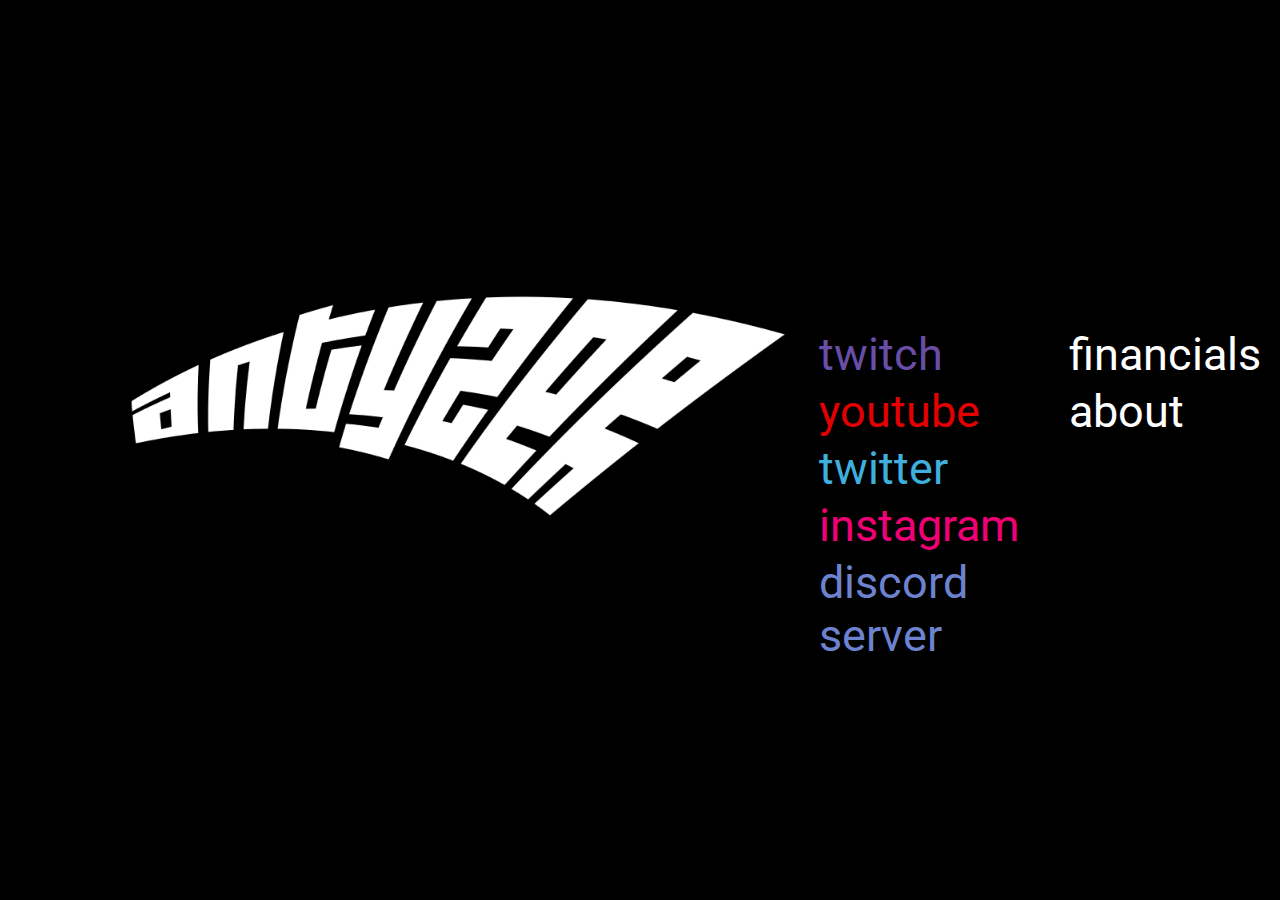
==== index.html @ ce051cbb "idk what Im doing rn" ====
<!DOCTYPE html>
<html>
	<head>
	<meta charset="UTF-8">
	<meta name="description" content="Antyzer's Website">
	<meta name="author" content="Antyzer" >
	<meta name="keywords" content="streamer, leftist, antyzer, breadtube">
	<meta name="viewport" content="width=device-width, initial-scale=1.0">
	<title>Antyzer</title>
	

	<link href="https://fonts.googleapis.com/css2?family=Roboto:ital,wght@0,700;0,900;1,900&display=swap" rel="stylesheet">
	<link rel="stylesheet" href="computer.css">
	

	</head>
	<body>
	<img src="logopng.png"/>
	
	<table>
		<tr>
		<td><a href="https://twitch.tv/antyzer/" target="_blank" style="color:#694EA8"/>twitch</td>
		<td><a href="financials.html" style="color:white"/>financials</td>
		</tr>
		
		<tr>
		<td><a href="https://www.youtube.com/channel/UC-VQx4RFOdiu9tfTF1g4gOg" target="_blank" style="color:#E20002"/>youtube</td>
		<td><a href="about.html" style="color:white"/>about</td>
		</tr>
		
		<tr>
		<td><a href="https://twitter.com/Antyzer_" target="_blank" style="color:#3FAFDE"/>twitter</td>
		</tr>
		
		<tr>
		<td><a href="https://www.instagram.com/4ntyzer/" target="_blank" style="color:#EF0075"/>instagram</td>
		</tr>
		
		<tr>
		<td><a href="https://discord.com/invite/nmbBPWp" target="_blank" style="color:#6D83D0"/>discord server</td>
		</tr>
	
	
	
	</table>
	
	
	</body>








</html>
---- computer.css ----
body {
	background-color: black;
}
a {
  text-decoration: none;
}






/* Extra small devices (phones, 600px and down) */
@media only screen and (max-width: 600px) {
	img {
		  height: auto;
		  width:  100%;
		  position: absolute;
		  margin: 0 auto;
}
	
table {
			color: white;
			position: relative;
			width: 90%;
			font-size: 240%;
			font-family: 'Roboto', sans-serif;
			top: 10em;
			text-align: center;

}
}

/* Medium devices (landscape tablets, 768px and up) */
@media only screen and (min-width: 768px) {
	img {
  height: auto;
		  width:  100%;
		  position: absolute;
		  margin: 0 auto;
	}
table {
			color: white;
			position: relative;
			width: 90%;
			font-size: 240%;
			font-family: 'Roboto', sans-serif;
			top: 10em;
			text-align: center;
	
}
}



/* Large devices (laptops/desktops, 992px and up) */
@media only screen and (min-width: 992px) {
	img {
  width: 90%;
  height: auto;
  position: absolute;
  top: 20%;
  float:right;
  left: 5%;
  margin: 10px
}
	
table {
			color: white;
			position: absolute;
			top: 50%;
			left: 70%;
			margin: 10px;
			font-size: 350%;
			font-family: 'Roboto', sans-serif;
			text-align: left;
			width: 70%;

}	

/* Extra large devices (large laptops and desktops, 1200px and up) */
@media only screen and (min-width: 1200px) {
	img {
  width: 60%;
  height: auto;
  position: absolute;
  top: 20%;
  float:right;
  left: 5%;
  margin: 10px
}

table {
			color: white;
			position: absolute;
			top: 35%;
			float:right;
			left: 63%;
			margin: 10px;
			font-size: 280%;
			font-family: 'Roboto', sans-serif;
			text-align: left;
			width: 35%;


}
	
	
	
	
	
	
	
	
	
	
	
	
	
}
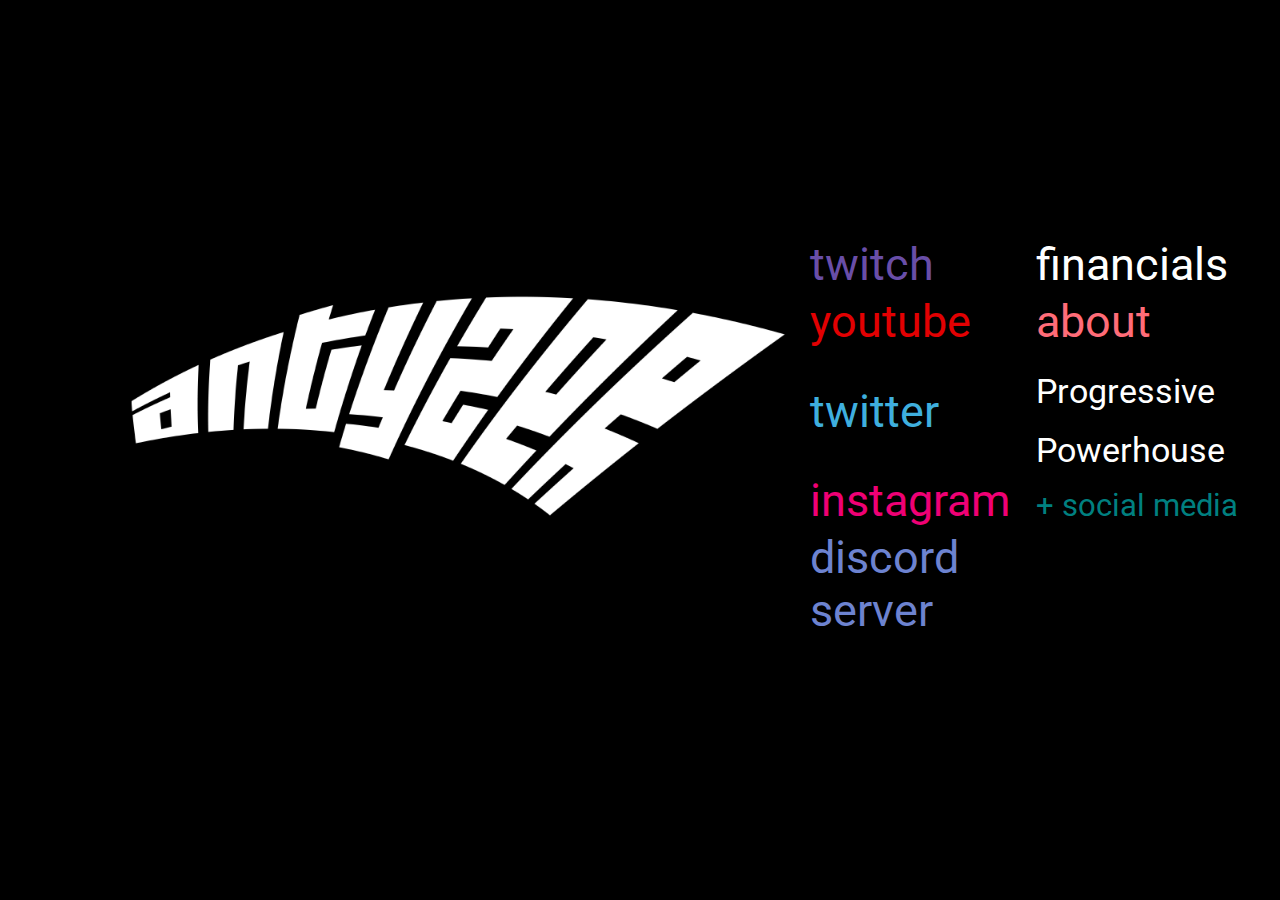
==== commit 073b0bad: "hhhh" ====
--- a/index.html
+++ b/index.html
@@ -2,38 +2,49 @@
 <html>
 	<head>
 	<meta charset="UTF-8">
-	<meta name="description" content="Antyzer's Website">
+	<meta name="description" content="poggers website">
 	<meta name="author" content="Antyzer" >
 	<meta name="keywords" content="streamer, leftist, antyzer, breadtube">
 	<meta name="viewport" content="width=device-width, initial-scale=1.0">
 	<title>Antyzer</title>
 	
+<link rel="apple-touch-icon" sizes="180x180" href="/apple-touch-icon.png">
+<link rel="icon" type="image/png" sizes="32x32" href="/favicon-32x32.png">
+<link rel="icon" type="image/png" sizes="16x16" href="/favicon-16x16.png">
+<link rel="manifest" href="/site.webmanifest">
+<link rel="mask-icon" href="/safari-pinned-tab.svg" color="#5bbad5">
+<meta name="msapplication-TileColor" content="#da532c">
+<meta name="theme-color" content="#ffffff">
 
 	<link href="https://fonts.googleapis.com/css2?family=Roboto:ital,wght@0,700;0,900;1,900&display=swap" rel="stylesheet">
 	<link rel="stylesheet" href="computer.css">
 	
-
+	<link rel="shortcut icon" href="favicon.ico">
 	</head>
 	<body>
-	<img src="logopng.png"/>
+	<a href="https://open.spotify.com/playlist/2JNNchHxe3pH3m7hpY726S?si=b41j-vdHS6SP5vV662xbug" target="_blank">
+	<img src="logopng.png" title="spotify playlist"/>
+	</a>
 	
 	<table>
 		<tr>
-		<td><a href="https://twitch.tv/antyzer/" target="_blank" style="color:#694EA8"/>twitch</td>
+		<td><a href="https://twitch.tv/antyzer/" target="_blank" style="color:#694EA8" hover="color:#8da84e"/>twitch</td>
 		<td><a href="financials.html" style="color:white"/>financials</td>
 		</tr>
 		
 		<tr>
 		<td><a href="https://www.youtube.com/channel/UC-VQx4RFOdiu9tfTF1g4gOg" target="_blank" style="color:#E20002"/>youtube</td>
-		<td><a href="about.html" style="color:white"/>about</td>
+		<td><a href="about.html" style="color:#FF6C78"/>about</td>
 		</tr>
 		
 		<tr>
 		<td><a href="https://twitter.com/Antyzer_" target="_blank" style="color:#3FAFDE"/>twitter</td>
+		<td><a href="https://www.youtube.com/channel/UC3EJWuhSn_H8pCA7C4-Bdmg" target="_blank" style="color:#FFFFFF;font-size:90%;"/><sub>Progressive Powerhouse</sub></td>
 		</tr>
 		
 		<tr>
 		<td><a href="https://www.instagram.com/4ntyzer/" target="_blank" style="color:#EF0075"/>instagram</td>
+		<td><a href="https://compiled.social/antyzer" target="_blank" style="color:teal;font-size:70%;"/>+ social media</td>
 		</tr>
 		
 		<tr>
--- a/computer.css
+++ b/computer.css
@@ -4,11 +4,12 @@
 a {
   text-decoration: none;
 }
-
-
-
-
-
+ a:hover {
+    text-shadow: 2px 2px #6CD4FF;
+ }
+img:hover {
+    filter: brightness(85%); 
+ }
 
 /* Extra small devices (phones, 600px and down) */
 @media only screen and (max-width: 600px) {
@@ -47,6 +48,10 @@
 			font-family: 'Roboto', sans-serif;
 			top: 10em;
 			text-align: center;
+}
+a:hover {
+  color: #9EE493;
+
 	
 }
 }
@@ -93,14 +98,14 @@
 table {
 			color: white;
 			position: absolute;
-			top: 35%;
+			top: 25%;
 			float:right;
-			left: 63%;
+			left: 62.25%;
 			margin: 10px;
 			font-size: 280%;
 			font-family: 'Roboto', sans-serif;
 			text-align: left;
-			width: 35%;
+			width: 37%;
 
 
 }
@@ -122,9 +127,9 @@
 
 
 
+~~!why the fuck isn't this working~~
 
 
 
 
 
-
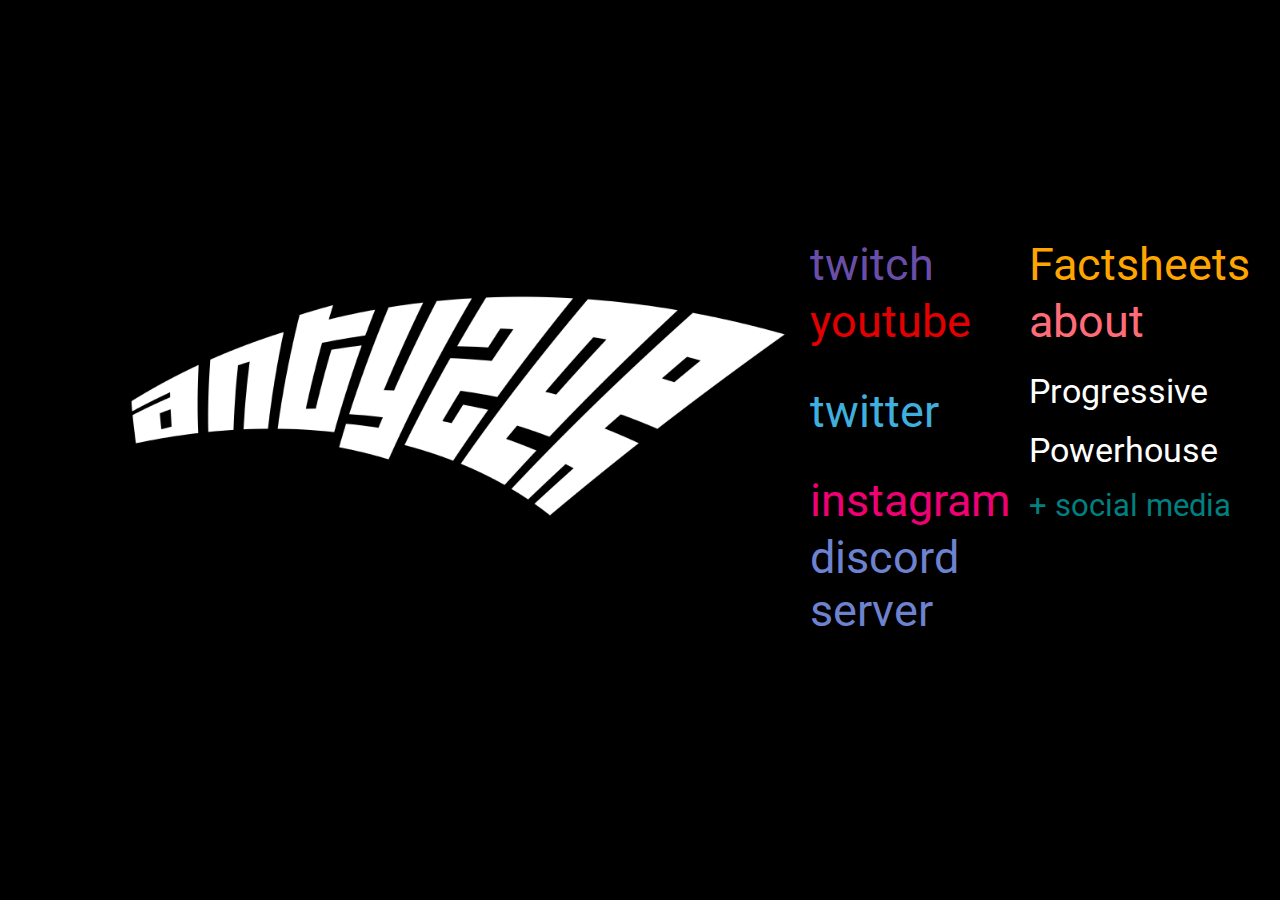
==== commit ee0e450a: "Factsheet Addition" ====
--- a/index.html
+++ b/index.html
@@ -7,7 +7,7 @@
 	<meta name="keywords" content="streamer, leftist, antyzer, breadtube">
 	<meta name="viewport" content="width=device-width, initial-scale=1.0">
 	<title>Antyzer</title>
-	
+
 <link rel="apple-touch-icon" sizes="180x180" href="/apple-touch-icon.png">
 <link rel="icon" type="image/png" sizes="32x32" href="/favicon-32x32.png">
 <link rel="icon" type="image/png" sizes="16x16" href="/favicon-16x16.png">
@@ -18,44 +18,45 @@
 
 	<link href="https://fonts.googleapis.com/css2?family=Roboto:ital,wght@0,700;0,900;1,900&display=swap" rel="stylesheet">
 	<link rel="stylesheet" href="computer.css">
-	
+
 	<link rel="shortcut icon" href="favicon.ico">
 	</head>
+
 	<body>
 	<a href="https://open.spotify.com/playlist/2JNNchHxe3pH3m7hpY726S?si=b41j-vdHS6SP5vV662xbug" target="_blank">
 	<img src="logopng.png" title="spotify playlist"/>
 	</a>
-	
+
 	<table>
 		<tr>
 		<td><a href="https://twitch.tv/antyzer/" target="_blank" style="color:#694EA8" hover="color:#8da84e"/>twitch</td>
-		<td><a href="financials.html" style="color:white"/>financials</td>
+		<td><a href="factsheet" style="color:orange"/>Factsheets</td>
 		</tr>
-		
+
 		<tr>
 		<td><a href="https://www.youtube.com/channel/UC-VQx4RFOdiu9tfTF1g4gOg" target="_blank" style="color:#E20002"/>youtube</td>
-		<td><a href="about.html" style="color:#FF6C78"/>about</td>
+		<td><a href="about" style="color:#FF6C78"/>about</td>
 		</tr>
-		
+
 		<tr>
 		<td><a href="https://twitter.com/Antyzer_" target="_blank" style="color:#3FAFDE"/>twitter</td>
-		<td><a href="https://www.youtube.com/channel/UC3EJWuhSn_H8pCA7C4-Bdmg" target="_blank" style="color:#FFFFFF;font-size:90%;"/><sub>Progressive Powerhouse</sub></td>
+		<td><a href="https://progressivepowerhouse.github.io/" style="color:#FFFFFF;font-size:90%;"/><sub>Progressive Powerhouse</sub></td>
 		</tr>
-		
+
 		<tr>
 		<td><a href="https://www.instagram.com/4ntyzer/" target="_blank" style="color:#EF0075"/>instagram</td>
 		<td><a href="https://compiled.social/antyzer" target="_blank" style="color:teal;font-size:70%;"/>+ social media</td>
 		</tr>
-		
+
 		<tr>
 		<td><a href="https://discord.com/invite/nmbBPWp" target="_blank" style="color:#6D83D0"/>discord server</td>
 		</tr>
-	
-	
-	
+
+
+
 	</table>
-	
-	
+
+
 	</body>
 
 
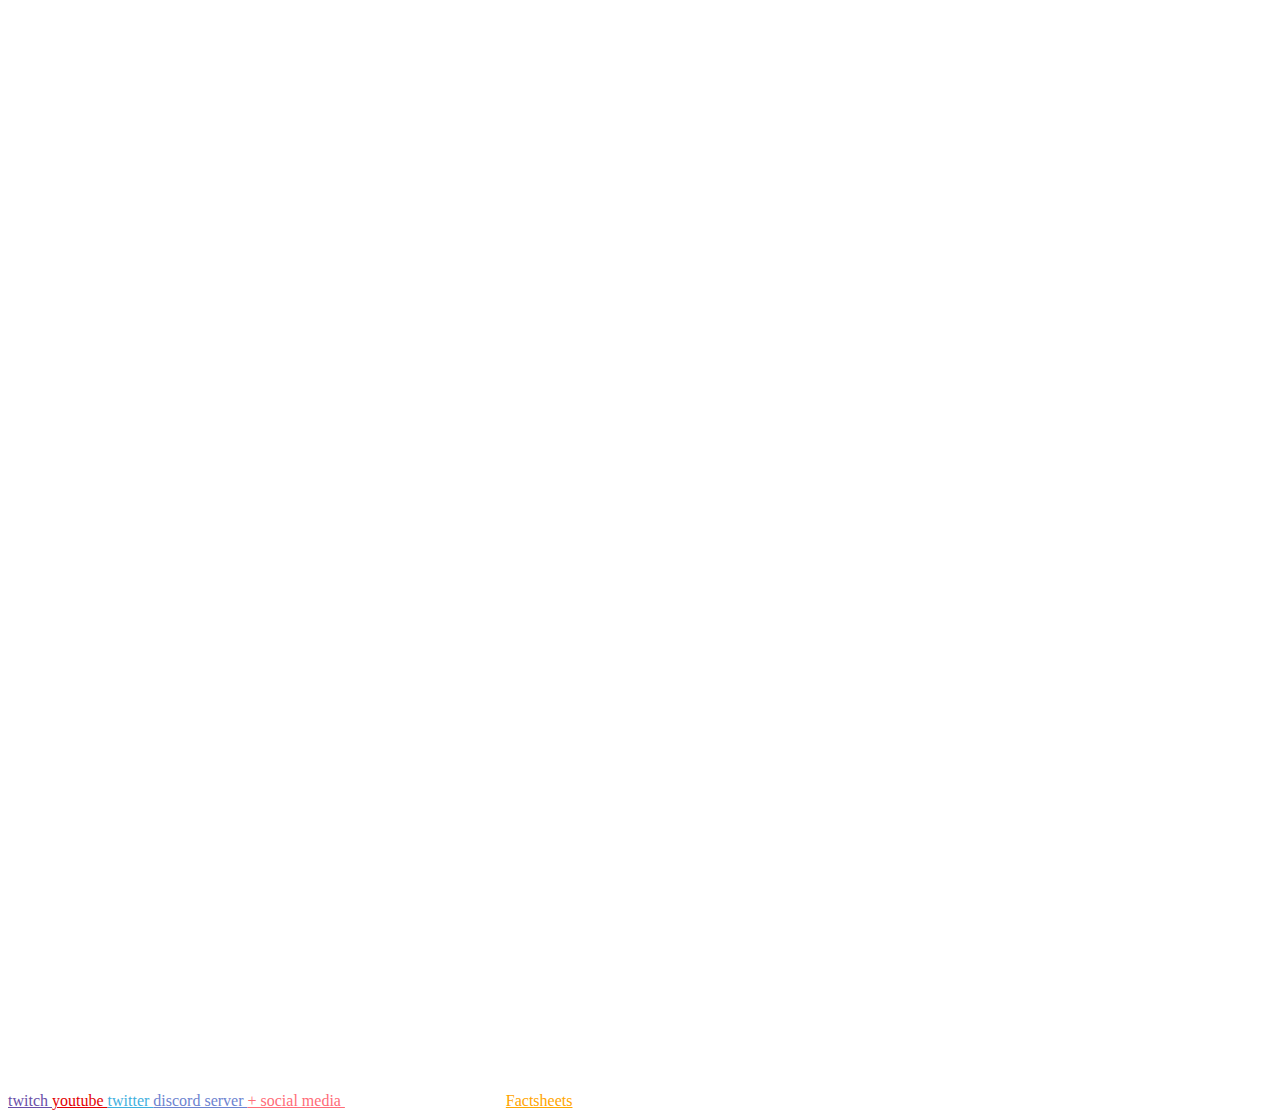
==== commit 0552ff0a: "discord embeds" ====
--- a/index.html
+++ b/index.html
@@ -1,69 +1,51 @@
 <!DOCTYPE html>
-<html>
-	<head>
-	<meta charset="UTF-8">
-	<meta name="description" content="poggers website">
-	<meta name="author" content="Antyzer" >
-	<meta name="keywords" content="streamer, leftist, antyzer, breadtube">
-	<meta name="viewport" content="width=device-width, initial-scale=1.0">
-	<title>Antyzer</title>
+<html lang="en" dir="ltr">
+<head>
+  	<meta charset="UTF-8">
+  	<meta name="description" content="poggers website">
+  	<meta name="author" content="Antyzer" >
+  	<meta name="keywords" content="streamer, leftist, antyzer, breadtube">
+  	<meta name="viewport" content="width=device-width, initial-scale=1.0">
+    <meta name="theme-color" content="#colourcode">
 
-<link rel="apple-touch-icon" sizes="180x180" href="/apple-touch-icon.png">
-<link rel="icon" type="image/png" sizes="32x32" href="/favicon-32x32.png">
-<link rel="icon" type="image/png" sizes="16x16" href="/favicon-16x16.png">
-<link rel="manifest" href="/site.webmanifest">
-<link rel="mask-icon" href="/safari-pinned-tab.svg" color="#5bbad5">
-<meta name="msapplication-TileColor" content="#da532c">
-<meta name="theme-color" content="#ffffff">
+  	<title>Antyzer</title>
 
-	<link href="https://fonts.googleapis.com/css2?family=Roboto:ital,wght@0,700;0,900;1,900&display=swap" rel="stylesheet">
-	<link rel="stylesheet" href="computer.css">
+  <link rel="apple-touch-icon" sizes="180x180" href="/apple-touch-icon.png">
+  <link rel="icon" type="image/png" sizes="32x32" href="/favicon-32x32.png">
+  <link rel="icon" type="image/png" sizes="16x16" href="/favicon-16x16.png">
+  <link rel="manifest" href="/site.webmanifest">
+  <link rel="mask-icon" href="/safari-pinned-tab.svg" color="#5bbad5">
+  <meta name="msapplication-TileColor" content="#da532c">
+  <meta name="theme-color" content="#FF6C78">
 
-	<link rel="shortcut icon" href="favicon.ico">
-	</head>
+  <meta property="og:site_name" content="Name of your website">
+  <meta property="og:url" content="https://antyzer.github.io/">
+  <meta property="og:title" content="Antyzer">
+  <meta property="og:description" content="Antyzer's Website">
+  <meta property="og:type" content="website">
+  <meta name="og:image" itemprop="image" content="https://cdn.discordapp.com/attachments/716267078864076895/810072951789453312/antyzerdiscordblurple.png">
 
-	<body>
-	<a href="https://open.spotify.com/playlist/2JNNchHxe3pH3m7hpY726S?si=b41j-vdHS6SP5vV662xbug" target="_blank">
-	<img src="logopng.png" title="spotify playlist"/>
-	</a>
+  	<link href="https://fonts.googleapis.com/css2?family=Roboto:ital,wght@0,700;0,900;1,900&display=swap" rel="stylesheet">
+  	<link rel="stylesheet" href="index.css">
 
-	<table>
-		<tr>
-		<td><a href="https://twitch.tv/antyzer/" target="_blank" style="color:#694EA8" hover="color:#8da84e"/>twitch</td>
-		<td><a href="factsheet" style="color:orange"/>Factsheets</td>
-		</tr>
+  	<link rel="shortcut icon" href="favicon.ico">
 
-		<tr>
-		<td><a href="https://www.youtube.com/channel/UC-VQx4RFOdiu9tfTF1g4gOg" target="_blank" style="color:#E20002"/>youtube</td>
-		<td><a href="about" style="color:#FF6C78"/>about</td>
-		</tr>
+  </head>
 
-		<tr>
-		<td><a href="https://twitter.com/Antyzer_" target="_blank" style="color:#3FAFDE"/>twitter</td>
-		<td><a href="https://progressivepowerhouse.github.io/" style="color:#FFFFFF;font-size:90%;"/><sub>Progressive Powerhouse</sub></td>
-		</tr>
+<body>
 
-		<tr>
-		<td><a href="https://www.instagram.com/4ntyzer/" target="_blank" style="color:#EF0075"/>instagram</td>
-		<td><a href="https://compiled.social/antyzer" target="_blank" style="color:teal;font-size:70%;"/>+ social media</td>
-		</tr>
+<div class="site">
+  	<img src="logopng.png" class="logo"/>
+    <div class="navbar">
+      <a href="https://twitch.tv/antyzer/" target="_blank" style="color:#694EA8" hover="color:#8da84e"/>twitch
+      <a href="https://www.youtube.com/channel/UC-VQx4RFOdiu9tfTF1g4gOg" target="_blank" style="color:#E20002"/>youtube
+      <a href="https://twitter.com/Antyzer_" target="_blank" style="color:#3FAFDE"/>twitter
+      <a href="https://discord.com/invite/nmbBPWp" target="_blank" style="color:#6D83D0"/>discord server
+      <a href="https://compiled.social/antyzer" target="_blank" style="color:#FF6C78"/>+ social media
+      <a href="https://progressivepowerhouse.github.io/" style="color:#FFFFFF;"/>Progressive Powerhouse
+      <a href="factsheet" style="color:orange"/>Factsheets
+    </div>
 
-		<tr>
-		<td><a href="https://discord.com/invite/nmbBPWp" target="_blank" style="color:#6D83D0"/>discord server</td>
-		</tr>
-
-
-
-	</table>
-
-
-	</body>
-
-
-
-
-
-
-
-
+</div>
+  </body>
 </html>
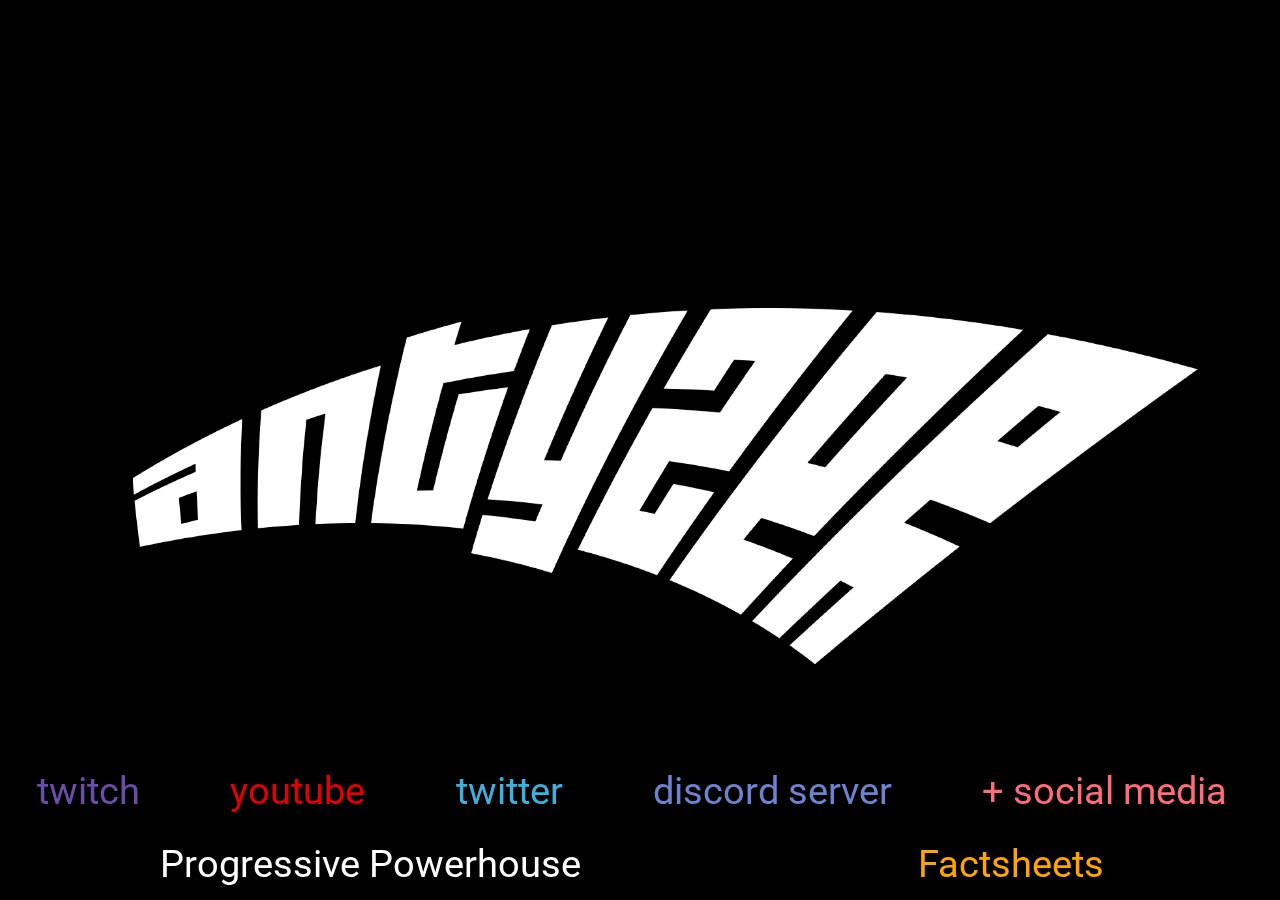
==== commit 42a5ac0b: "audio update" ====
--- a/index.html
+++ b/index.html
@@ -10,18 +10,18 @@
 
   	<title>Antyzer</title>
 
-  <link rel="apple-touch-icon" sizes="180x180" href="/apple-touch-icon.png">
-  <link rel="icon" type="image/png" sizes="32x32" href="/favicon-32x32.png">
-  <link rel="icon" type="image/png" sizes="16x16" href="/favicon-16x16.png">
+  <link rel="apple-touch-icon" sizes="180x180" href="/icons/apple-touch-icon.png">
+  <link rel="icon" type="image/png" sizes="32x32" href="/icons/favicon-32x32.png">
+  <link rel="icon" type="image/png" sizes="16x16" href="/icons/favicon-16x16.png">
   <link rel="manifest" href="/site.webmanifest">
   <link rel="mask-icon" href="/safari-pinned-tab.svg" color="#5bbad5">
   <meta name="msapplication-TileColor" content="#da532c">
   <meta name="theme-color" content="#FF6C78">
 
-  <meta property="og:site_name" content="Name of your website">
+  <meta property="og:site_name" content="┬┴┬┴┤(･_├┬┴┬┴">
   <meta property="og:url" content="https://antyzer.github.io/">
   <meta property="og:title" content="Antyzer">
-  <meta property="og:description" content="Antyzer's Website">
+  <meta property="og:description" content="links to social media and other stuff">
   <meta property="og:type" content="website">
   <meta name="og:image" itemprop="image" content="https://cdn.discordapp.com/attachments/716267078864076895/810072951789453312/antyzerdiscordblurple.png">
 
@@ -29,13 +29,16 @@
   	<link rel="stylesheet" href="index.css">
 
   	<link rel="shortcut icon" href="favicon.ico">
-
-  </head>
-
 <body>
 
+  <audio id="logosound">
+    <source src="1.ogg" type="audio/ogg">
+    <source src="1.mp3" type="audio/mpeg">
+    Your browser does not support the audio element.
+  </audio>
+
 <div class="site">
-  	<img src="logopng.png" class="logo"/>
+  	<button onclick="playAudio()" type="button" class="button"><img src="logopng.png" class="logo"></button>
     <div class="navbar">
       <a href="https://twitch.tv/antyzer/" target="_blank" style="color:#694EA8" hover="color:#8da84e"/>twitch
       <a href="https://www.youtube.com/channel/UC-VQx4RFOdiu9tfTF1g4gOg" target="_blank" style="color:#E20002"/>youtube
@@ -46,6 +49,19 @@
       <a href="factsheet" style="color:orange"/>Factsheets
     </div>
 
+<script>
+    var x = document.getElementById("logosound");
+
+    function playAudio() {
+      x.play();
+    }
+
+    function pauseAudio() {
+      x.pause();
+    }
+  </script>
+
 </div>
+
   </body>
 </html>
--- a/index.css
+++ b/index.css
@@ -0,0 +1,75 @@
+body {
+background-color: black;
+  }
+
+.site {
+  display: flex;
+  flex-flow: column wrap;
+  align-items: center;
+  align-content: center;
+  justify-content: center;
+
+}
+
+.logo {
+  display: block;
+  margin-top: 10%;
+  margin-left: 2%;
+  order: 1;
+  max-width: 100%;
+  min-width: 0;
+  flex-shrink: 2.2;
+  align-self: flex-end;
+}
+
+/* Place the navbar at the bottom of the page, and make it stick */
+.navbar {
+    order: 2;
+    align-self: flex-end;
+    position: fixed;
+    width: 100%;
+    bottom: 0;
+    display: flex;
+    align-content: center;
+    align-items: baseline;
+    flex-wrap: wrap;
+    flex-grow: 2.2;
+
+}
+
+.button {
+  background-color: Transparent;
+  background-repeat:no-repeat;
+  border: none;
+  cursor:pointer;
+  outline:none;
+}
+
+/* Style the links inside the navigation bar */
+.navbar a {
+  flex-grow: 1;
+  display: block;
+  color: #f2f2f2;
+  text-align: center;
+  padding: 14px 16px;
+  text-decoration: none;
+  font-size: 240%;
+  font-family: 'Roboto', sans-serif;
+}
+
+/* Change the color of links on hover */
+.navbar a:hover {
+  text-shadow: 2px 2px #6CD4FF;
+  color: auto;
+}
+
+/* Add a green background color to the active link */
+.navbar a.active {
+  background-color: black;
+  color: white;
+}
+
+/* Hide the link that should open and close the navbar on small screens */
+.navbar .icon {
+  display: none;
+}
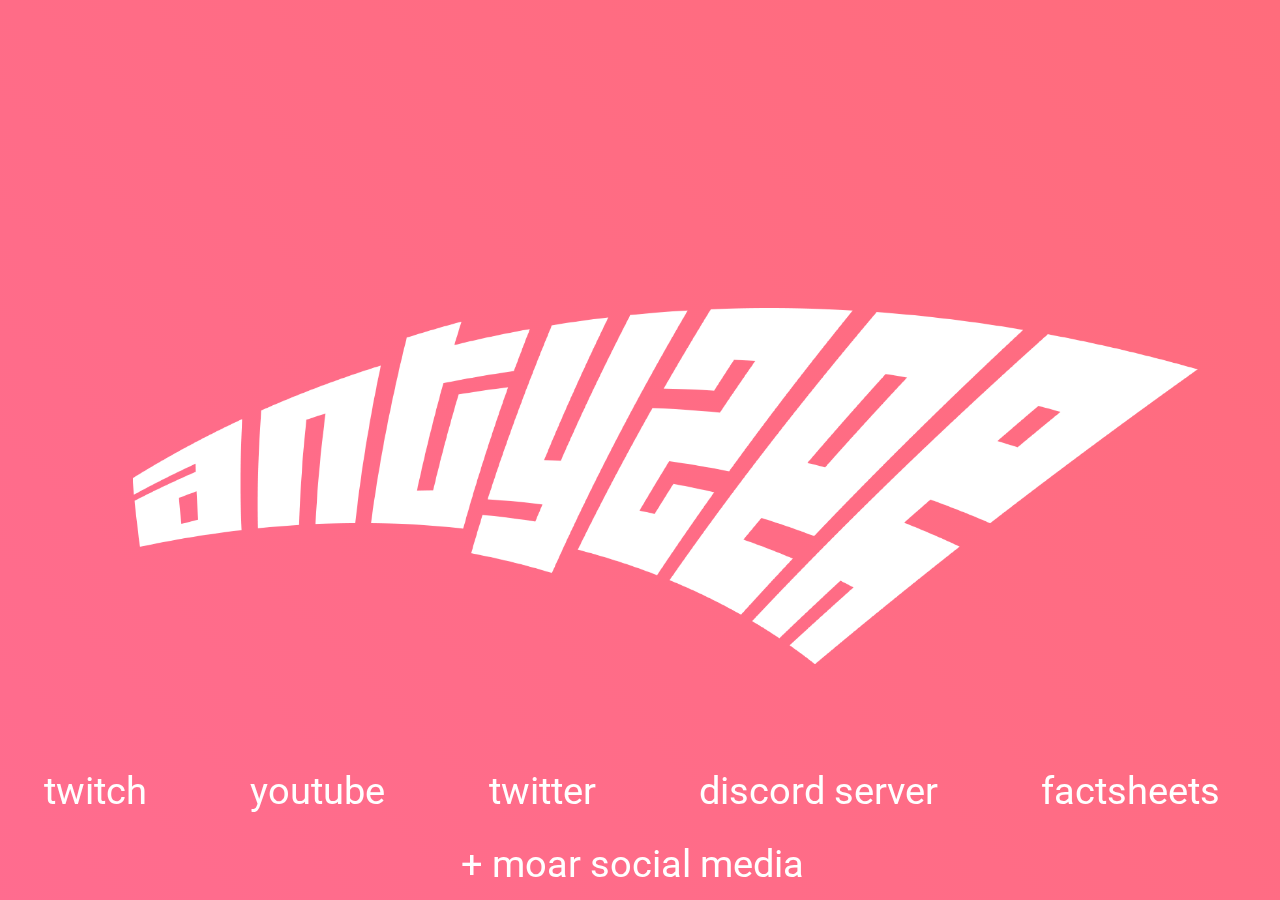
==== commit 2a89eae2: "Fixed BG, New Links" ====
--- a/index.html
+++ b/index.html
@@ -28,25 +28,20 @@
   	<link href="https://fonts.googleapis.com/css2?family=Roboto:ital,wght@0,700;0,900;1,900&display=swap" rel="stylesheet">
   	<link rel="stylesheet" href="index.css">
 
-  	<link rel="shortcut icon" href="favicon.ico">
+  	<link rel="shortcut icon" href="/icons/favicon.ico">
 <body>
 
-  <audio id="logosound">
-    <source src="1.ogg" type="audio/ogg">
-    <source src="1.mp3" type="audio/mpeg">
-    Your browser does not support the audio element.
-  </audio>
+<audio id="logosound"><source src="1.ogg" type="audio/ogg"><source src="1.mp3" type="audio/mpeg">Your browser does not support the audio element.</audio>
 
 <div class="site">
   	<button onclick="playAudio()" type="button" class="button"><img src="logopng.png" class="logo"></button>
     <div class="navbar">
-      <a href="https://twitch.tv/antyzer/" target="_blank" style="color:#694EA8" hover="color:#8da84e"/>twitch
-      <a href="https://www.youtube.com/channel/UC-VQx4RFOdiu9tfTF1g4gOg" target="_blank" style="color:#E20002"/>youtube
-      <a href="https://twitter.com/Antyzer_" target="_blank" style="color:#3FAFDE"/>twitter
-      <a href="https://discord.com/invite/nmbBPWp" target="_blank" style="color:#6D83D0"/>discord server
-      <a href="https://compiled.social/antyzer" target="_blank" style="color:#FF6C78"/>+ social media
-      <a href="https://progressivepowerhouse.github.io/" style="color:#FFFFFF;"/>Progressive Powerhouse
-      <a href="factsheet" style="color:orange"/>Factsheets
+      <a href="https://twitch.tv/antyzer/" target="_blank" class="twitch"/>twitch
+      <a href="https://www.youtube.com/channel/UC-VQx4RFOdiu9tfTF1g4gOg" target="_blank" class="youtube"/>youtube
+      <a href="https://twitter.com/Antyzer_" target="_blank" class="twitter"/>twitter
+      <a href="https://discord.com/invite/nmbBPWp" target="_blank" class="discord"/>discord server
+      <a href="https://antyzer.github.io/factsheets" class="factsheets"/>factsheets
+      <a href="https://compiled.social/antyzer" target="_blank"/ class="socials">+ moar social media
     </div>
 
 <script>
@@ -59,7 +54,7 @@
     function pauseAudio() {
       x.pause();
     }
-  </script>
+</script>
 
 </div>
 
--- a/index.css
+++ b/index.css
@@ -1,5 +1,19 @@
 body {
-background-color: black;
+  background: linear-gradient(45deg, #FF6CC2, #ff6c78, #FF6CC2);
+  	background-size: 800% 800%;
+  	animation: gradient 5s ease infinite;
+  }
+
+  @keyframes gradient {
+  	0% {
+  		background-position: 0% 50%;
+  	}
+  	50% {
+  		background-position: 100% 50%;
+  	}
+  	100% {
+  		background-position: 0% 50%;
+  	}
   }
 
 .site {
@@ -49,7 +63,7 @@
 .navbar a {
   flex-grow: 1;
   display: block;
-  color: #f2f2f2;
+  color: white;
   text-align: center;
   padding: 14px 16px;
   text-decoration: none;
@@ -59,17 +73,35 @@
 
 /* Change the color of links on hover */
 .navbar a:hover {
-  text-shadow: 2px 2px #6CD4FF;
-  color: auto;
 }
 
-/* Add a green background color to the active link */
-.navbar a.active {
-  background-color: black;
-  color: white;
+.twitch:hover {
+  text-shadow: 2px 2px #694EA8;
+  color: #9967cd;
 }
 
-/* Hide the link that should open and close the navbar on small screens */
-.navbar .icon {
-  display: none;
+.youtube:hover {
+  text-shadow: 2px 2px #E20002;
+  color: #f07f80;
 }
+
+.twitter:hover {
+  text-shadow: 2px 2px #3FAFDE;
+  color: #8bcfeb;
+}
+
+.discord:hover {
+  text-shadow: 2px 2px #6D83D0;
+  color: #a7b4e2;
+}
+
+.socials:hover {
+  text-shadow: 2px 2px #49306B;
+  color: #67306b;
+}
+
+
+.factsheets:hover {
+  text-shadow: 2px 2px #FFAA6C;
+  color: #ffcca6;
+}
